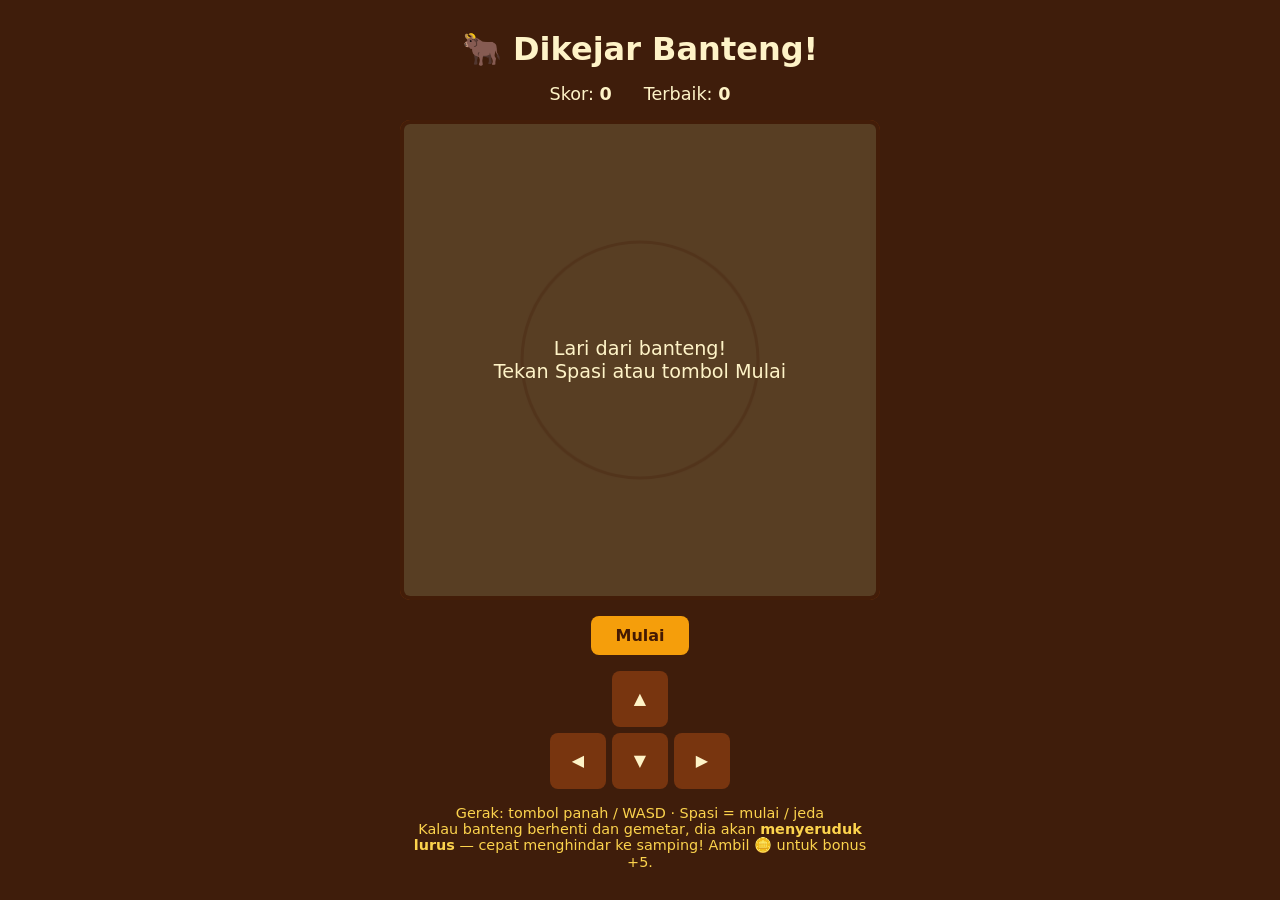
==== banteng.html @ c82215b1 "testing" ====
<!DOCTYPE html>
<html lang="id">
    <head>
        <meta charset="UTF-8">
        <meta name="viewport" content="width=device-width, initial-scale=1.0">
        <title>Dikejar Banteng</title>
        <style>
            * {
                box-sizing: border-box;
            }

            body {
                margin: 0;
                min-height: 100vh;
                display: flex;
                flex-direction: column;
                align-items: center;
                justify-content: center;
                gap: 1rem;
                padding: 1rem;
                font-family: system-ui, -apple-system, "Segoe UI", Roboto, sans-serif;
                background: #3f1d0b;
                color: #fef3c7;
            }

            h1 {
                margin: 0;
            }

            .info {
                display: flex;
                gap: 2rem;
                font-size: 1.1rem;
            }

            .arena {
                position: relative;
                width: min(480px, 100%);
            }

            canvas {
                display: block;
                width: 100%;
                aspect-ratio: 1;
                border: 4px solid #92400e;
                border-radius: 10px;
            }

            .pesan {
                position: absolute;
                inset: 0;
                display: grid;
                place-items: center;
                margin: 0;
                padding: 1rem;
                text-align: center;
                font-size: 1.2rem;
                background: rgba(41, 18, 6, 0.75);
                border-radius: 10px;
                white-space: pre-line;
            }

            .pesan[hidden] {
                display: none;
            }

            button {
                font: inherit;
                cursor: pointer;
                border: none;
                border-radius: 8px;
                background: #f59e0b;
                color: #451a03;
                font-weight: 700;
                padding: 0.6rem 1.5rem;
            }

            .tombol-arah {
                display: grid;
                grid-template-columns: repeat(3, 56px);
                gap: 6px;
                touch-action: none;
                user-select: none;
            }

            .tombol-arah button {
                height: 56px;
                padding: 0;
                background: #78350f;
                color: #fef3c7;
            }

            .tombol-arah [data-arah="atas"] { grid-column: 2; }
            .tombol-arah [data-arah="kiri"] { grid-column: 1; grid-row: 2; }
            .tombol-arah [data-arah="bawah"] { grid-column: 2; grid-row: 2; }
            .tombol-arah [data-arah="kanan"] { grid-column: 3; grid-row: 2; }

            .petunjuk {
                margin: 0;
                color: #fcd34d;
                font-size: 0.9rem;
                text-align: center;
                max-width: 480px;
            }
        </style>
    </head>
    <body>
        <h1>🐂 Dikejar Banteng!</h1>

        <div class="info">
            <span>Skor: <strong id="skor">0</strong></span>
            <span>Terbaik: <strong id="terbaik">0</strong></span>
        </div>

        <div class="arena">
            <canvas id="kanvas" width="480" height="480"></canvas>
            <p class="pesan" id="pesan">Lari dari banteng!
Tekan Spasi atau tombol Mulai</p>
        </div>

        <button id="tombol-mulai">Mulai</button>

        <div class="tombol-arah">
            <button data-arah="atas" aria-label="Atas">▲</button>
            <button data-arah="kiri" aria-label="Kiri">◀</button>
            <button data-arah="bawah" aria-label="Bawah">▼</button>
            <button data-arah="kanan" aria-label="Kanan">▶</button>
        </div>

        <p class="petunjuk">
            Gerak: tombol panah / WASD · Spasi = mulai / jeda<br>
            Kalau banteng berhenti dan gemetar, dia akan <b>menyeruduk lurus</b> — cepat menghindar ke samping!
            Ambil 🪙 untuk bonus +5.
        </p>

        <script>
            // ===== PENGATURAN =====
            const kanvas = document.getElementById("kanvas");
            const ctx = kanvas.getContext("2d");
            const LEBAR = kanvas.width;
            const TINGGI = kanvas.height;

            const KECEPATAN_PEMAIN = 200;      // piksel per detik
            const KECEPATAN_BANTENG_AWAL = 90; // piksel per detik, makin lama makin cepat
            const KECEPATAN_SERUDUK = 520;
            const LAMA_ANCANG = 0.8;           // detik banteng bersiap sebelum menyeruduk
            const LAMA_SERUDUK = 0.7;

            const elSkor = document.getElementById("skor");
            const elTerbaik = document.getElementById("terbaik");
            const elPesan = document.getElementById("pesan");
            const tombolMulai = document.getElementById("tombol-mulai");

            // ===== STATUS GAME =====
            let pemain, banteng, koin, waktu, bonus, waktuTerakhir;
            let status = "menunggu"; // "menunggu" | "main" | "jeda" | "selesai"
            let terbaik = Number(localStorage.getItem("banteng-terbaik")) || 0;
            elTerbaik.textContent = terbaik;

            // Tombol arah yang sedang ditekan
            const ditekan = { atas: false, bawah: false, kiri: false, kanan: false };

            function mulaiGame() {
                pemain = { x: LEBAR / 2, y: TINGGI - 60, r: 14, hadapKanan: true };
                banteng = {
                    x: LEBAR / 2,
                    y: 60,
                    r: 22,
                    mode: "kejar",          // "kejar" | "ancang" | "seruduk"
                    sisaWaktuMode: 0,
                    jedaSeruduk: acak(2.5, 4), // detik sampai seruduk berikutnya
                    arahX: 0,
                    arahY: 0,
                    hadapKanan: false,
                };
                waktu = 0;
                bonus = 0;
                taruhKoin();
                lanjutkan();
            }

            function lanjutkan() {
                status = "main";
                elPesan.hidden = true;
                tombolMulai.textContent = "Jeda";
                waktuTerakhir = performance.now();
                requestAnimationFrame(putaran);
            }

            function jeda() {
                status = "jeda";
                tampilkanPesan("Jeda — tekan Spasi untuk lanjut");
                tombolMulai.textContent = "Lanjut";
            }

            function gameOver() {
                status = "selesai";
                const skor = hitungSkor();
                if (skor > terbaik) {
                    terbaik = skor;
                    localStorage.setItem("banteng-terbaik", terbaik);
                    elTerbaik.textContent = terbaik;
                }
                tampilkanPesan(`💥 Kena seruduk!\nKamu bertahan ${waktu.toFixed(1)} detik\nSkor: ${skor}`);
                tombolMulai.textContent = "Main Lagi";
            }

            function tampilkanPesan(teks) {
                elPesan.textContent = teks;
                elPesan.hidden = false;
            }

            function hitungSkor() {
                return Math.floor(waktu) + bonus;
            }

            // ===== FUNGSI BANTU =====
            function acak(min, max) {
                return min + Math.random() * (max - min);
            }

            function jarak(a, b) {
                return Math.hypot(a.x - b.x, a.y - b.y);
            }

            function batasi(nilai, min, max) {
                return Math.max(min, Math.min(max, nilai));
            }

            // Taruh koin di tempat acak yang tidak terlalu dekat dengan pemain
            function taruhKoin() {
                do {
                    koin = { x: acak(30, LEBAR - 30), y: acak(30, TINGGI - 30), r: 12 };
                } while (jarak(koin, pemain) < 120);
            }

            // ===== PUTARAN GAME (dipanggil tiap frame) =====
            function putaran(sekarang) {
                if (status !== "main") return;

                // dt = selisih waktu antar-frame dalam detik (dibatasi supaya tidak "loncat")
                const dt = Math.min((sekarang - waktuTerakhir) / 1000, 0.05);
                waktuTerakhir = sekarang;

                perbarui(dt);
                gambar();

                if (status === "main") requestAnimationFrame(putaran);
            }

            function perbarui(dt) {
                waktu += dt;
                gerakkanPemain(dt);
                gerakkanBanteng(dt);

                // Ambil koin
                if (jarak(pemain, koin) < pemain.r + koin.r) {
                    bonus += 5;
                    taruhKoin();
                }

                elSkor.textContent = hitungSkor();

                // Tertabrak banteng?
                if (jarak(pemain, banteng) < pemain.r + banteng.r - 6) {
                    gameOver();
                }
            }

            function gerakkanPemain(dt) {
                let dx = 0;
                let dy = 0;
                if (ditekan.kiri) dx -= 1;
                if (ditekan.kanan) dx += 1;
                if (ditekan.atas) dy -= 1;
                if (ditekan.bawah) dy += 1;

                // Supaya gerak diagonal tidak lebih cepat
                const panjang = Math.hypot(dx, dy) || 1;
                pemain.x += (dx / panjang) * KECEPATAN_PEMAIN * dt;
                pemain.y += (dy / panjang) * KECEPATAN_PEMAIN * dt;

                pemain.x = batasi(pemain.x, pemain.r, LEBAR - pemain.r);
                pemain.y = batasi(pemain.y, pemain.r, TINGGI - pemain.r);

                if (dx !== 0) pemain.hadapKanan = dx > 0;
            }

            function gerakkanBanteng(dt) {
                const b = banteng;

                if (b.mode === "kejar") {
                    // Berjalan mendekati pemain, makin lama makin cepat
                    const kecepatan = KECEPATAN_BANTENG_AWAL + waktu * 4;
                    const dx = pemain.x - b.x;
                    const dy = pemain.y - b.y;
                    const panjang = Math.hypot(dx, dy) || 1;
                    b.x += (dx / panjang) * kecepatan * dt;
                    b.y += (dy / panjang) * kecepatan * dt;
                    b.hadapKanan = dx > 0;

                    b.jedaSeruduk -= dt;
                    if (b.jedaSeruduk <= 0) {
                        b.mode = "ancang";
                        b.sisaWaktuMode = LAMA_ANCANG;
                    }
                } else if (b.mode === "ancang") {
                    // Diam dan membidik pemain
                    const dx = pemain.x - b.x;
                    const dy = pemain.y - b.y;
                    const panjang = Math.hypot(dx, dy) || 1;
                    b.arahX = dx / panjang;
                    b.arahY = dy / panjang;
                    b.hadapKanan = dx > 0;

                    b.sisaWaktuMode -= dt;
                    if (b.sisaWaktuMode <= 0) {
                        // Arah dikunci, lalu menyeruduk lurus
                        b.mode = "seruduk";
                        b.sisaWaktuMode = LAMA_SERUDUK;
                    }
                } else if (b.mode === "seruduk") {
                    b.x += b.arahX * KECEPATAN_SERUDUK * dt;
                    b.y += b.arahY * KECEPATAN_SERUDUK * dt;

                    b.sisaWaktuMode -= dt;
                    const kenaDinding =
                        b.x < b.r || b.x > LEBAR - b.r || b.y < b.r || b.y > TINGGI - b.r;
                    if (b.sisaWaktuMode <= 0 || kenaDinding) {
                        b.mode = "kejar";
                        // Makin lama, seruduk makin sering
                        b.jedaSeruduk = acak(1.5, 3.5) * Math.max(0.5, 1 - waktu / 120);
                    }
                }

                b.x = batasi(b.x, b.r, LEBAR - b.r);
                b.y = batasi(b.y, b.r, TINGGI - b.r);
            }

            // ===== MENGGAMBAR =====
            function gambarEmoji(emoji, x, y, ukuran, hadapKanan) {
                ctx.save();
                ctx.translate(x, y);
                // Emoji aslinya menghadap ke kiri, jadi dibalik kalau menghadap kanan
                if (hadapKanan) ctx.scale(-1, 1);
                ctx.font = `${ukuran}px serif`;
                ctx.textAlign = "center";
                ctx.textBaseline = "middle";
                ctx.fillText(emoji, 0, 0);
                ctx.restore();
            }

            function gambarArena() {
                // Pasir arena
                ctx.fillStyle = "#e7c27d";
                ctx.fillRect(0, 0, LEBAR, TINGGI);
                // Lingkaran tengah arena
                ctx.strokeStyle = "rgba(146, 64, 14, 0.3)";
                ctx.lineWidth = 3;
                ctx.beginPath();
                ctx.arc(LEBAR / 2, TINGGI / 2, 120, 0, Math.PI * 2);
                ctx.stroke();
            }

            function gambar() {
                gambarArena();
                if (!pemain) return;

                // Koin
                gambarEmoji("🪙", koin.x, koin.y, 24, false);

                const b = banteng;

                // Saat ancang-ancang: tampilkan garis bidikan dan banteng gemetar
                let goyang = 0;
                if (b.mode === "ancang") {
                    goyang = Math.sin(waktu * 60) * 3;
                    ctx.strokeStyle = "rgba(220, 38, 38, 0.5)";
                    ctx.lineWidth = b.r * 2;
                    ctx.lineCap = "round";
                    ctx.beginPath();
                    ctx.moveTo(b.x, b.y);
                    ctx.lineTo(b.x + b.arahX * 360, b.y + b.arahY * 360);
                    ctx.stroke();
                    gambarEmoji("❗", b.x, b.y - b.r - 14, 22, false);
                }

                // Debu di belakang banteng saat menyeruduk
                if (b.mode === "seruduk") {
                    gambarEmoji("💨", b.x - b.arahX * 30, b.y - b.arahY * 30, 26, b.arahX < 0);
                }

                gambarEmoji("🐂", b.x + goyang, b.y, b.r * 2.2, b.hadapKanan);
                gambarEmoji("🏃", pemain.x, pemain.y, pemain.r * 2.4, pemain.hadapKanan);
            }

            // ===== KONTROL =====
            function tombolMulaiDitekan() {
                if (status === "main") jeda();
                else if (status === "jeda") lanjutkan();
                else mulaiGame();
            }

            const tombolKeyboard = {
                ArrowUp: "atas", w: "atas", W: "atas",
                ArrowDown: "bawah", s: "bawah", S: "bawah",
                ArrowLeft: "kiri", a: "kiri", A: "kiri",
                ArrowRight: "kanan", d: "kanan", D: "kanan",
            };

            document.addEventListener("keydown", (e) => {
                if (e.key === " ") {
                    e.preventDefault();
                    tombolMulaiDitekan();
                    return;
                }
                const arah = tombolKeyboard[e.key];
                if (arah) {
                    e.preventDefault(); // supaya halaman tidak ikut menggulir
                    ditekan[arah] = true;
                }
            });

            document.addEventListener("keyup", (e) => {
                const arah = tombolKeyboard[e.key];
                if (arah) ditekan[arah] = false;
            });

            tombolMulai.addEventListener("click", () => {
                tombolMulai.blur(); // agar Spasi tidak ikut "mengklik" tombol ini lagi
                tombolMulaiDitekan();
            });

            // Tombol arah di layar: ditahan = terus bergerak
            document.querySelectorAll(".tombol-arah button").forEach((tombol) => {
                const arah = tombol.dataset.arah;
                tombol.addEventListener("pointerdown", (e) => {
                    e.preventDefault();
                    ditekan[arah] = true;
                });
                ["pointerup", "pointerleave", "pointercancel"].forEach((nama) => {
                    tombol.addEventListener(nama, () => (ditekan[arah] = false));
                });
            });

            gambar();
        </script>
    </body>
</html>
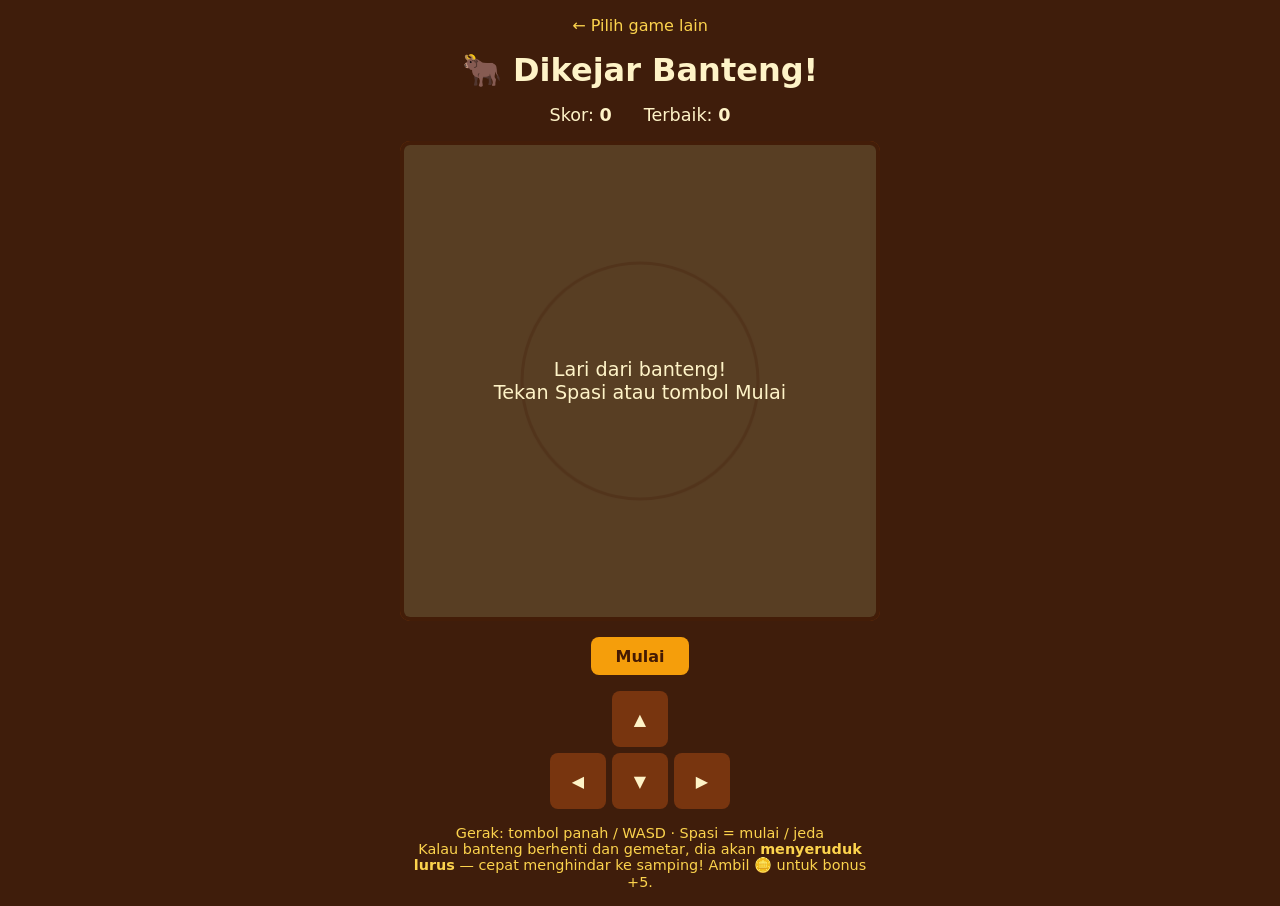
==== commit 48a553c1: "push" ====
--- a/banteng.html
+++ b/banteng.html
@@ -27,6 +27,15 @@
                 margin: 0;
             }
 
+            .kembali {
+                color: #fcd34d;
+                text-decoration: none;
+            }
+
+            .kembali:hover {
+                color: #fef3c7;
+            }
+
             .info {
                 display: flex;
                 gap: 2rem;
@@ -105,6 +114,8 @@
         </style>
     </head>
     <body>
+        <a class="kembali" href="index.html">← Pilih game lain</a>
+
         <h1>🐂 Dikejar Banteng!</h1>
 
         <div class="info">
